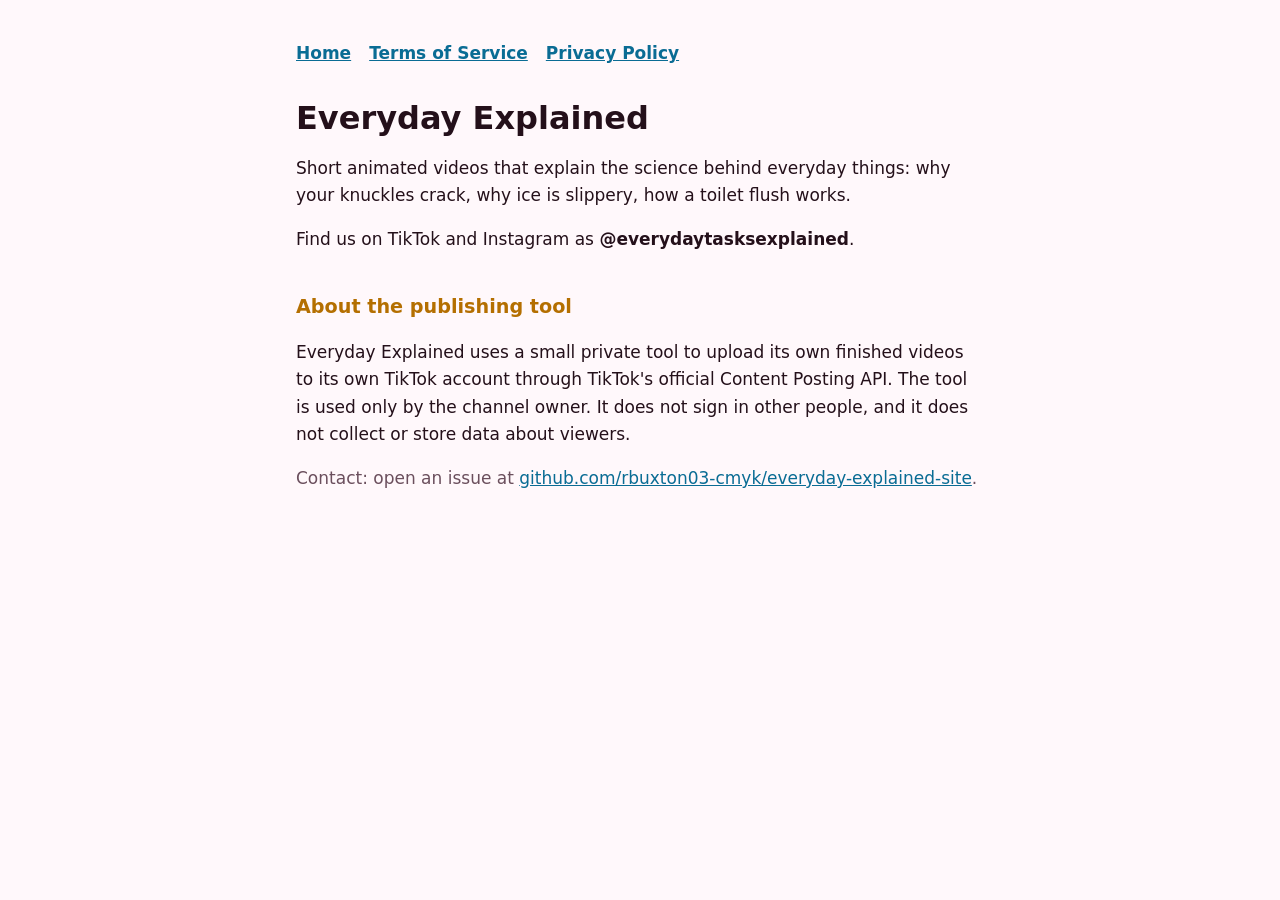
==== index.html @ 44453556 "Add website, terms and privacy pages Co-Authored-By: Claude Opus 5.5 <noreply@anthropic.com> Claude-" ====
<!doctype html><html lang="en"><head><meta charset="utf-8"><meta name="viewport" content="width=device-width,initial-scale=1"><link rel="stylesheet" href="style.css"><title>Everyday Explained</title></head><body><main><nav><a href="./">Home</a><a href="terms.html">Terms of Service</a><a href="privacy.html">Privacy Policy</a></nav>
<h1>Everyday Explained</h1>
<p>Short animated videos that explain the science behind everyday things: why your knuckles crack, why ice is slippery, how a toilet flush works.</p>
<p>Find us on TikTok and Instagram as <strong>@everydaytasksexplained</strong>.</p>
<h2>About the publishing tool</h2>
<p>Everyday Explained uses a small private tool to upload its own finished videos to its own TikTok account through TikTok's official Content Posting API. The tool is used only by the channel owner. It does not sign in other people, and it does not collect or store data about viewers.</p>
<p class="muted">Contact: open an issue at <a href="https://github.com/rbuxton03-cmyk/everyday-explained-site/issues">github.com/rbuxton03-cmyk/everyday-explained-site</a>.</p>
</main></body></html>
---- style.css ----
:root{--bg:#1a0712;--fg:#f6eef2;--muted:#c9b3bf;--accent:#ffbd29;--link:#5fdcff}
@media (prefers-color-scheme: light){:root{--bg:#fff8fb;--fg:#24101a;--muted:#6b4f5d;--accent:#b46f00;--link:#0a6c94}}
*{box-sizing:border-box}body{margin:0;background:var(--bg);color:var(--fg);font:17px/1.6 system-ui,-apple-system,Segoe UI,sans-serif}
main{max-width:720px;margin:0 auto;padding:40px 16px 80px}h1{font-size:2rem;line-height:1.2;margin:0 0 8px}h2{font-size:1.2rem;margin-top:2em;color:var(--accent)}
a{color:var(--link)}nav{display:flex;gap:18px;flex-wrap:wrap;margin-bottom:32px;font-weight:600}.muted{color:var(--muted)}
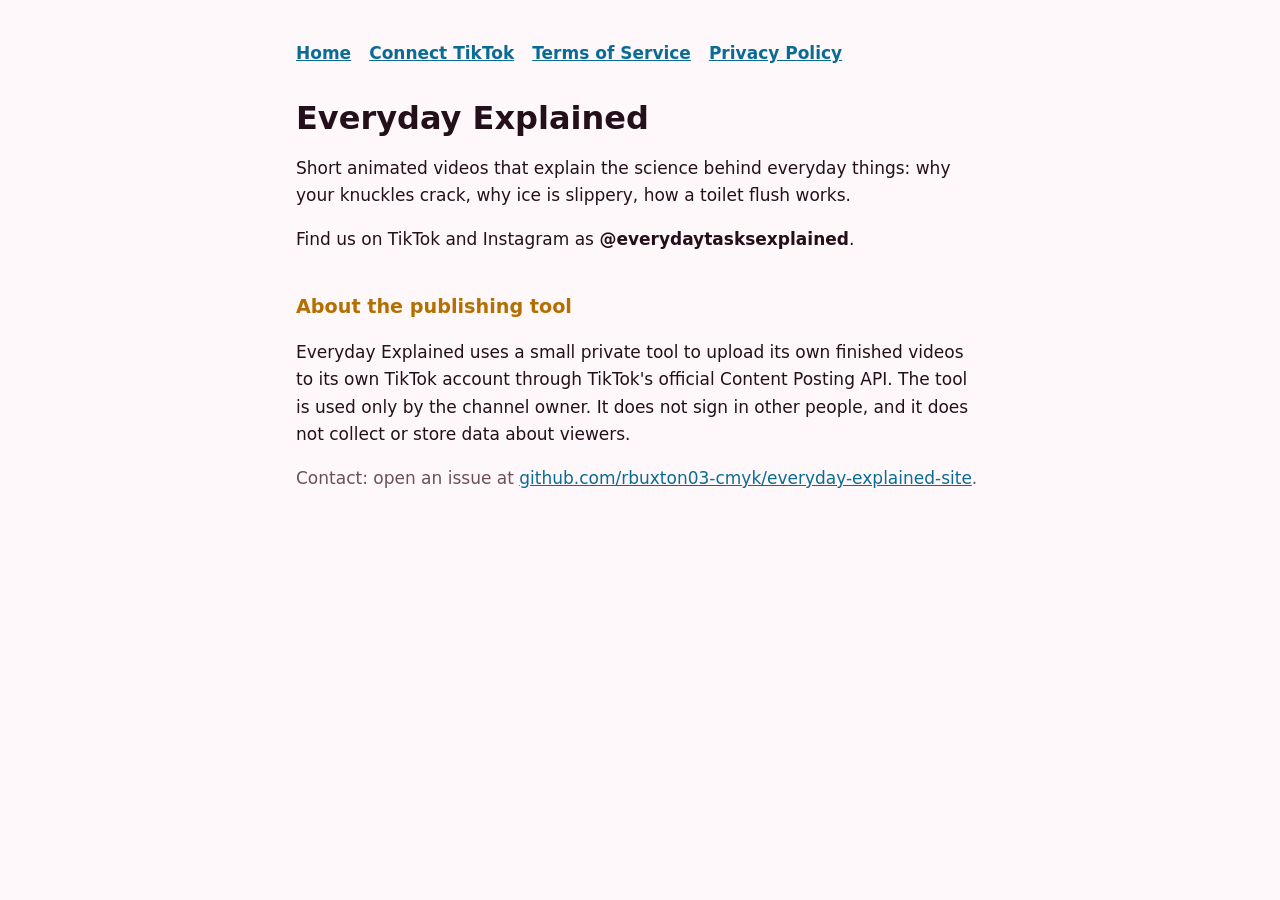
==== commit 6f20e2e6: "Add Connect TikTok page, drafts upload workflow and demo video Co-Authored-By: Claude Opus 5.5 <nore" ====
--- a/index.html
+++ b/index.html
@@ -1,4 +1,4 @@
-<!doctype html><html lang="en"><head><meta charset="utf-8"><meta name="viewport" content="width=device-width,initial-scale=1"><link rel="stylesheet" href="style.css"><title>Everyday Explained</title></head><body><main><nav><a href="./">Home</a><a href="terms.html">Terms of Service</a><a href="privacy.html">Privacy Policy</a></nav>
+<!doctype html><html lang="en"><head><meta charset="utf-8"><meta name="viewport" content="width=device-width,initial-scale=1"><link rel="stylesheet" href="style.css"><title>Everyday Explained</title></head><body><main><nav><a href="./">Home</a><a href="connect.html">Connect TikTok</a><a href="terms.html">Terms of Service</a><a href="privacy.html">Privacy Policy</a></nav>
 <h1>Everyday Explained</h1>
 <p>Short animated videos that explain the science behind everyday things: why your knuckles crack, why ice is slippery, how a toilet flush works.</p>
 <p>Find us on TikTok and Instagram as <strong>@everydaytasksexplained</strong>.</p>
